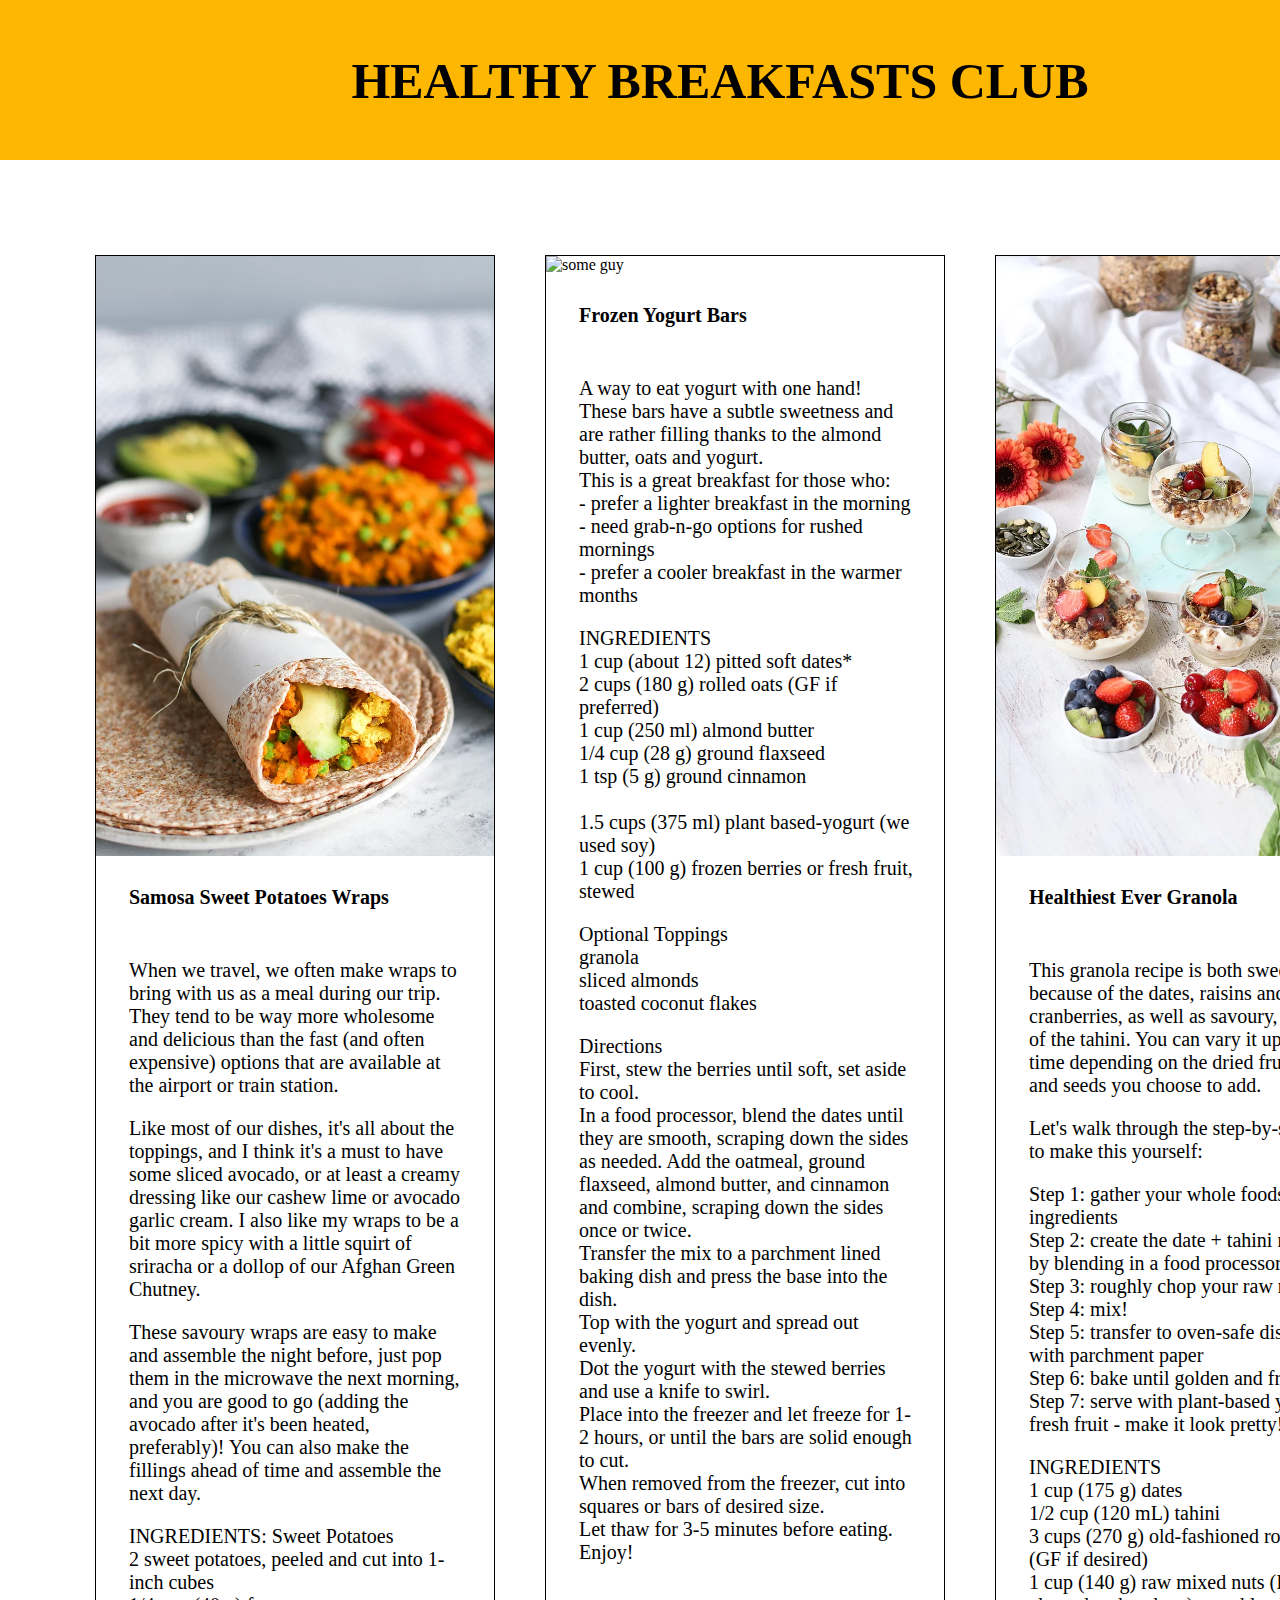
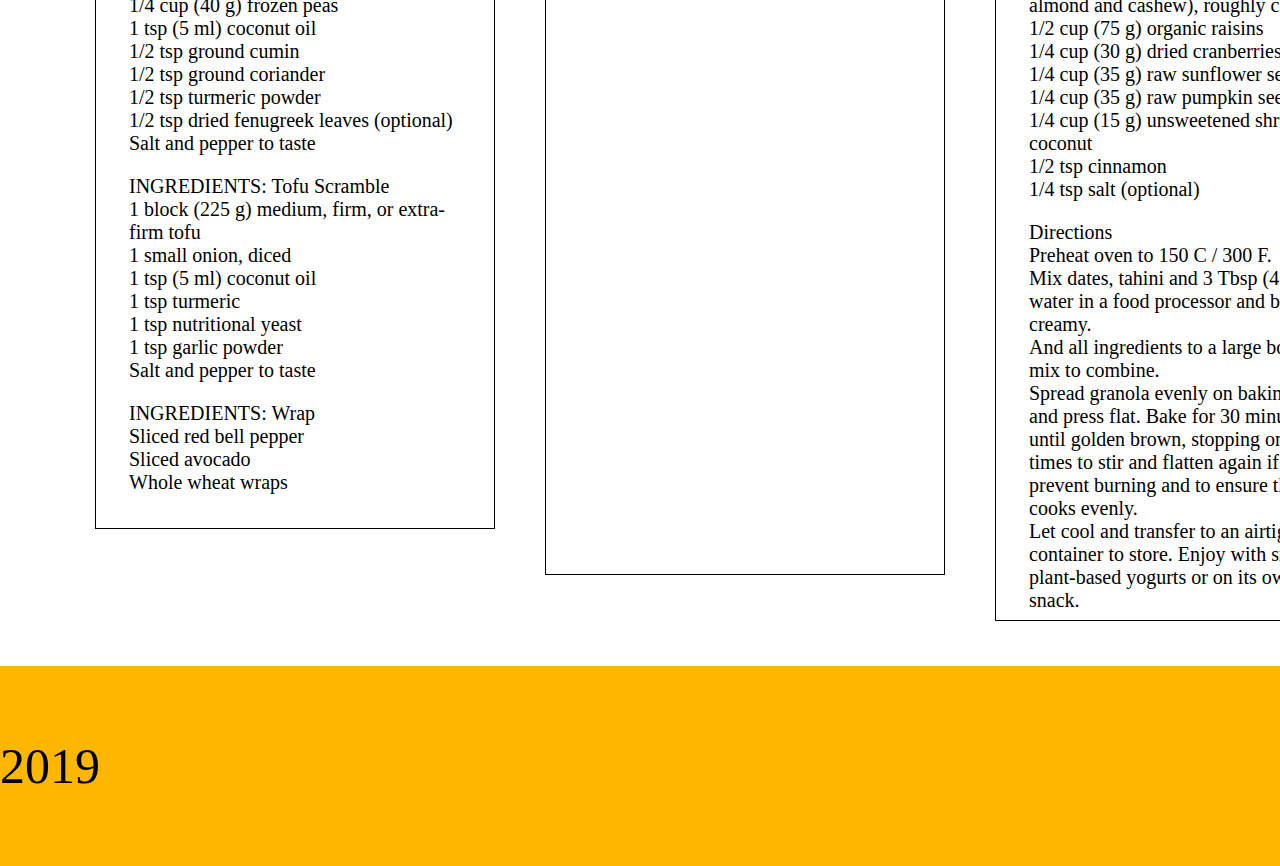
==== index.html @ 41907ef7 "rename html" ====
<!DOCTYPE html>
<html lang="en">
  <head>
    <meta charset="UTF-8" />
    <meta name="viewport" content="width=device-width, initial-scale=1.0" />
    <link rel="stylesheet" href="reset.css" />
    <link rel="stylesheet" href="main.css" />
    <title></title>
  </head>
  <body>
    <div class="header">
      <p class="header-text">HEALTHY BREAKFASTS CLUB</p>
    </div>
    <div class="menu">
      <div class="menu-left">
        <img class="image" src="First.png" alt="some guy" />

        <p class="menu-head">Samosa Sweet Potatoes Wraps</p>
        <p class="text">
          When we travel, we often make wraps to bring with us as a meal during
          our trip. They tend to be way more wholesome and delicious than the
          fast (and often expensive) options that are available at the airport
          or train station.
        </p>
        <p class="text">
          Like most of our dishes, it's all about the toppings, and I think it's
          a must to have some sliced avocado, or at least a creamy dressing like
          our cashew lime or avocado garlic cream. I also like my wraps to be a
          bit more spicy with a little squirt of sriracha or a dollop of our
          Afghan Green Chutney.
        </p>
        <p class="text">
          These savoury wraps are easy to make and assemble the night before,
          just pop them in the microwave the next morning, and you are good to
          go (adding the avocado after it's been heated, preferably)! You can
          also make the fillings ahead of time and assemble the next day.
        </p>
        <p class="text">
          INGREDIENTS: Sweet Potatoes<br />
          2 sweet potatoes, peeled and cut into 1-inch cubes<br />
          1/4 cup (40 g) frozen peas<br />
          1 tsp (5 ml) coconut oil<br />
          1/2 tsp ground cumin<br />
          1/2 tsp ground coriander<br />
          1/2 tsp turmeric powder<br />
          1/2 tsp dried fenugreek leaves (optional)<br />
          Salt and pepper to taste<br />
        </p>
        <p class="text">
          INGREDIENTS: Tofu Scramble<br />
          1 block (225 g) medium, firm, or extra-firm tofu<br />
          1 small onion, diced<br />
          1 tsp (5 ml) coconut oil<br />
          1 tsp turmeric<br />
          1 tsp nutritional yeast<br />
          1 tsp garlic powder<br />
          Salt and pepper to taste<br />
        </p>
        <p class="text">
          INGREDIENTS: Wrap<br />
          Sliced red bell pepper<br />
          Sliced avocado<br />
          Whole wheat wraps<br />
        </p>
      </div>
      <div class="menu-center">
        <img class="image" src="second.png" alt="some guy" />
        <p class="menu-head">Frozen Yogurt Bars</p>
        <p class="text">
          A way to eat yogurt with one hand! <br />
          These bars have a subtle sweetness and are rather filling thanks to
          the almond butter, oats and yogurt.<br />
          This is a great breakfast for those who:<br />
          - prefer a lighter breakfast in the morning<br />
          - need grab-n-go options for rushed mornings<br />
          - prefer a cooler breakfast in the warmer months<br />
        </p>
        <p class="text">
          INGREDIENTS<br />
          1 cup (about 12) pitted soft dates*<br />
          2 cups (180 g) rolled oats (GF if preferred)<br />
          1 cup (250 ml) almond butter<br />
          1/4 cup (28 g) ground flaxseed<br />
          1 tsp (5 g) ground cinnamon<br />
          <br />
          1.5 cups (375 ml) plant based-yogurt (we used soy)<br />
          1 cup (100 g) frozen berries or fresh fruit, stewed<br />
        </p>
        <p class="text">
          Optional Toppings<br />
          granola <br />
          sliced almonds <br />
          toasted coconut flakes<br />
        </p>
        <p class="text">
          Directions​<br />
          First, stew the berries until soft, set aside to cool. <br />
          In a food processor, blend the dates until they are smooth, scraping
          down the sides as needed. Add the oatmeal, ground flaxseed, almond
          butter, and cinnamon and combine, scraping down the sides once or
          twice.<br />
          Transfer the mix to a parchment lined baking dish and press the base
          into the dish. <br />
          Top with the yogurt and spread out evenly. <br />
          Dot the yogurt with the stewed berries and use a knife to swirl.
          <br />
          Place into the freezer and let freeze for 1-2 hours, or until the bars
          are solid enough to cut. <br />
          When removed from the freezer, cut into squares or bars of desired
          size. <br />
          Let thaw for 3-5 minutes before eating.<br />
          Enjoy!<br />
        </p>
      </div>
      <div class="menu-right">
        <img class="image" src="Three.png" alt="some guy" />
        <p class="menu-head">Healthiest Ever Granola</p>
        <p class="text">
          This granola recipe is both sweet,<br />
          because of the dates, raisins and dried<br />
          cranberries, as well as savoury, because<br />
          of the tahini. You can vary it up each<br />
          time depending on the dried fruit or nuts and seeds you choose to
          add.<br />
        </p>
        <p class="text">
          Let's walk through the step-by-step guide to make this yourself:<br />
        </p>
        <p class="text">
          Step 1: gather your whole foods ingredients<br />
          Step 2: create the date + tahini mixture by blending in a food
          processor <br />
          Step 3: roughly chop your raw nuts<br />
          Step 4: mix!<br />
          Step 5: transfer to oven-safe dish lined with parchment paper <br />
          Step 6: bake until golden and fragrant <br />
          Step 7: serve with plant-based yogurt and fresh fruit - make it look
          pretty! <br />
        </p>
        <p class="text">
          INGREDIENTS <br />
          1 cup (175 g) dates<br />
          1/2 cup (120 mL) tahini<br />
          3 cups (270 g) old-fashioned rolled oats (GF if desired)<br />
          1 cup (140 g) raw mixed nuts (I used almond and cashew), roughly
          chopped<br />
          1/2 cup (75 g) organic raisins<br />
          1/4 cup (30 g) dried cranberries<br />
          1/4 cup (35 g) raw sunflower seeds<br />
          1/4 cup (35 g) raw pumpkin seeds<br />
          1/4 cup (15 g) unsweetened shredded coconut <br />
          1/2 tsp cinnamon<br />
          1/4 tsp salt (optional) <br />
        </p>
        <p class="text">
          Directions<br />
          Preheat oven to 150 C / 300 F. <br />
          Mix dates, tahini and 3 Tbsp (45 mL) water in a food processor and
          blend until creamy. <br />
          And all ingredients to a large bowl and mix to combine. <br />
          Spread granola evenly on baking paper and press flat. Bake for 30
          minutes, or until golden brown, stopping one or two times to stir and
          flatten again if needed to prevent burning and to ensure the granola
          cooks evenly.<br />
          Let cool and transfer to an airtight container to store. Enjoy with
          smoothies, plant-based yogurts or on its own as a snack.<br />
        </p>
      </div>
    </div>
    <div class="footer">
      <div class="footer-child"><p>2019</p></div>
      <div class="footer-child"><p>BACK</p></div>
    </div>
  </body>
</html>
---- main.css ----
.header {
  display: flex;
  justify-content: center;
  align-items: center;
  width: 1440px;
  height: 160px;
  background-color: #feb700;
}
.header-text {
  font-family: "Times New Roman", Times, serif;
  font-size: 50px;
  font-weight: bold;
  height: 57px;
}
.menu {
  display: flex;
  flex-direction: row;
  max-width: 1440px;
  height: 1966px;
  margin: 70px;
}
.image {
  width: 400px;
  height: 600px;
}
.menu-left {
  border: 1px solid;
  border-color: black;
  width: 400px;
  height: 1874px;
  margin: 25px;
}
.menu-center {
  border: 1px solid;
  border-color: black;
  width: 400px;
  height: 1920px;
  margin: 25px;
}
.menu-right {
  border: 1px solid;
  border-color: black;
  width: 400px;
  height: 1966px;
  margin: 25px;
}

.menu-head {
  font-family: "Times New Roman", Times, serif;
  font-size: 20px;
  font-weight: bold;
  padding: 30px 33px;
}
.text {
  font-family: "Times New Roman", Times, serif;
  width: 334px;
  font-size: 20px;
  margin: 20px 33px;
}
.footer {
  display: flex;
  min-height: 200px;
  background-color: #feb700;
  justify-content: space-between;
  align-items: center;
  width: 1440px;
}
.footer-child {
  font-size: 50px;
  color: white;
  font-family: "Times New Roman", Times, serif;
  color: black;
}
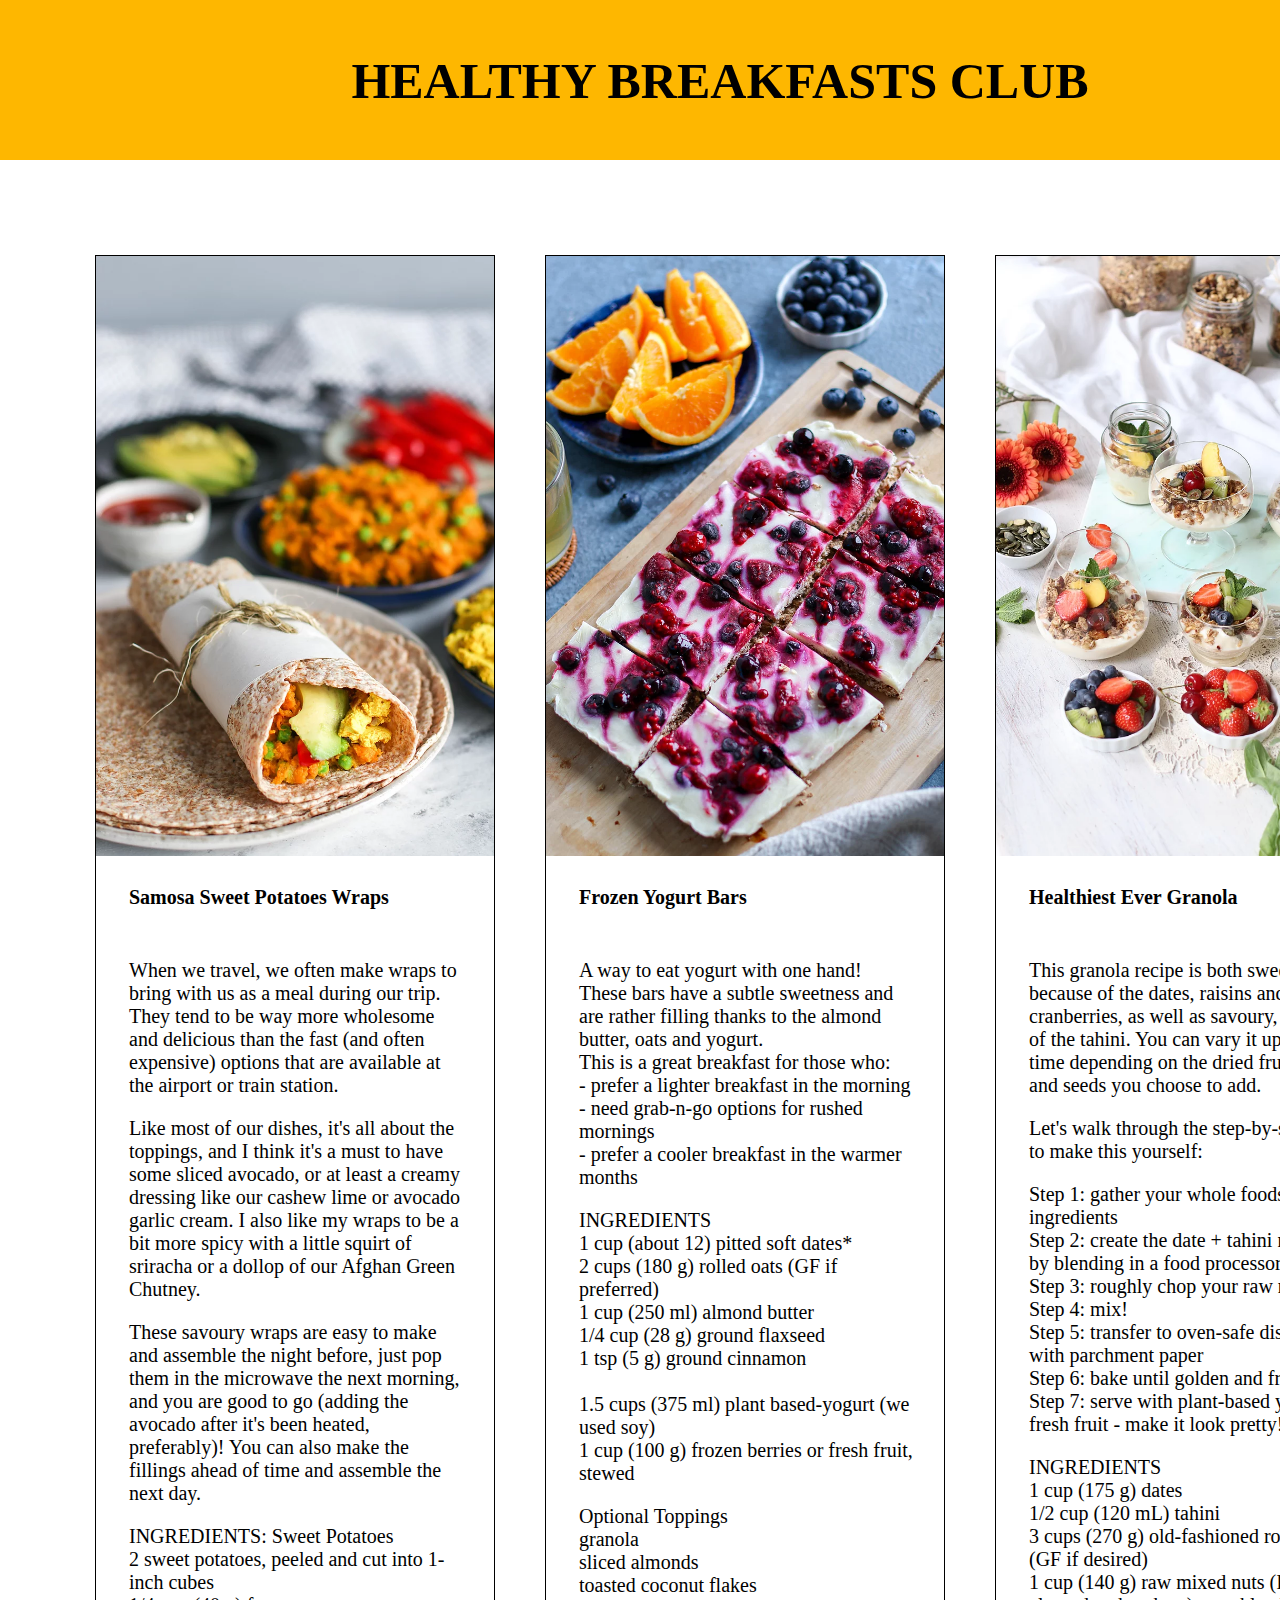
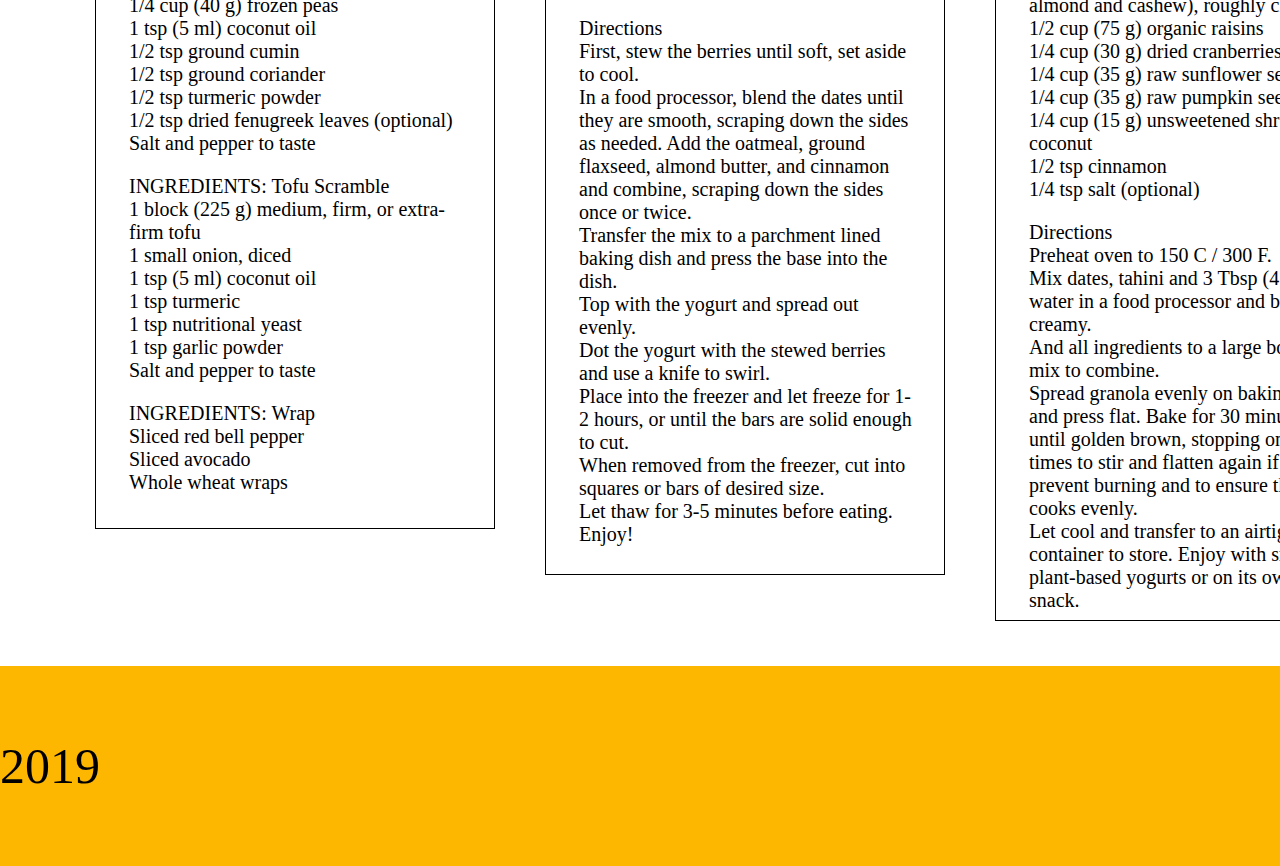
==== commit d1fea200: "Fix Second png" ====
--- a/index.html
+++ b/index.html
@@ -64,7 +64,7 @@
         </p>
       </div>
       <div class="menu-center">
-        <img class="image" src="second.png" alt="some guy" />
+        <img class="image" src="Second.png" alt="some guy" />
         <p class="menu-head">Frozen Yogurt Bars</p>
         <p class="text">
           A way to eat yogurt with one hand! <br />
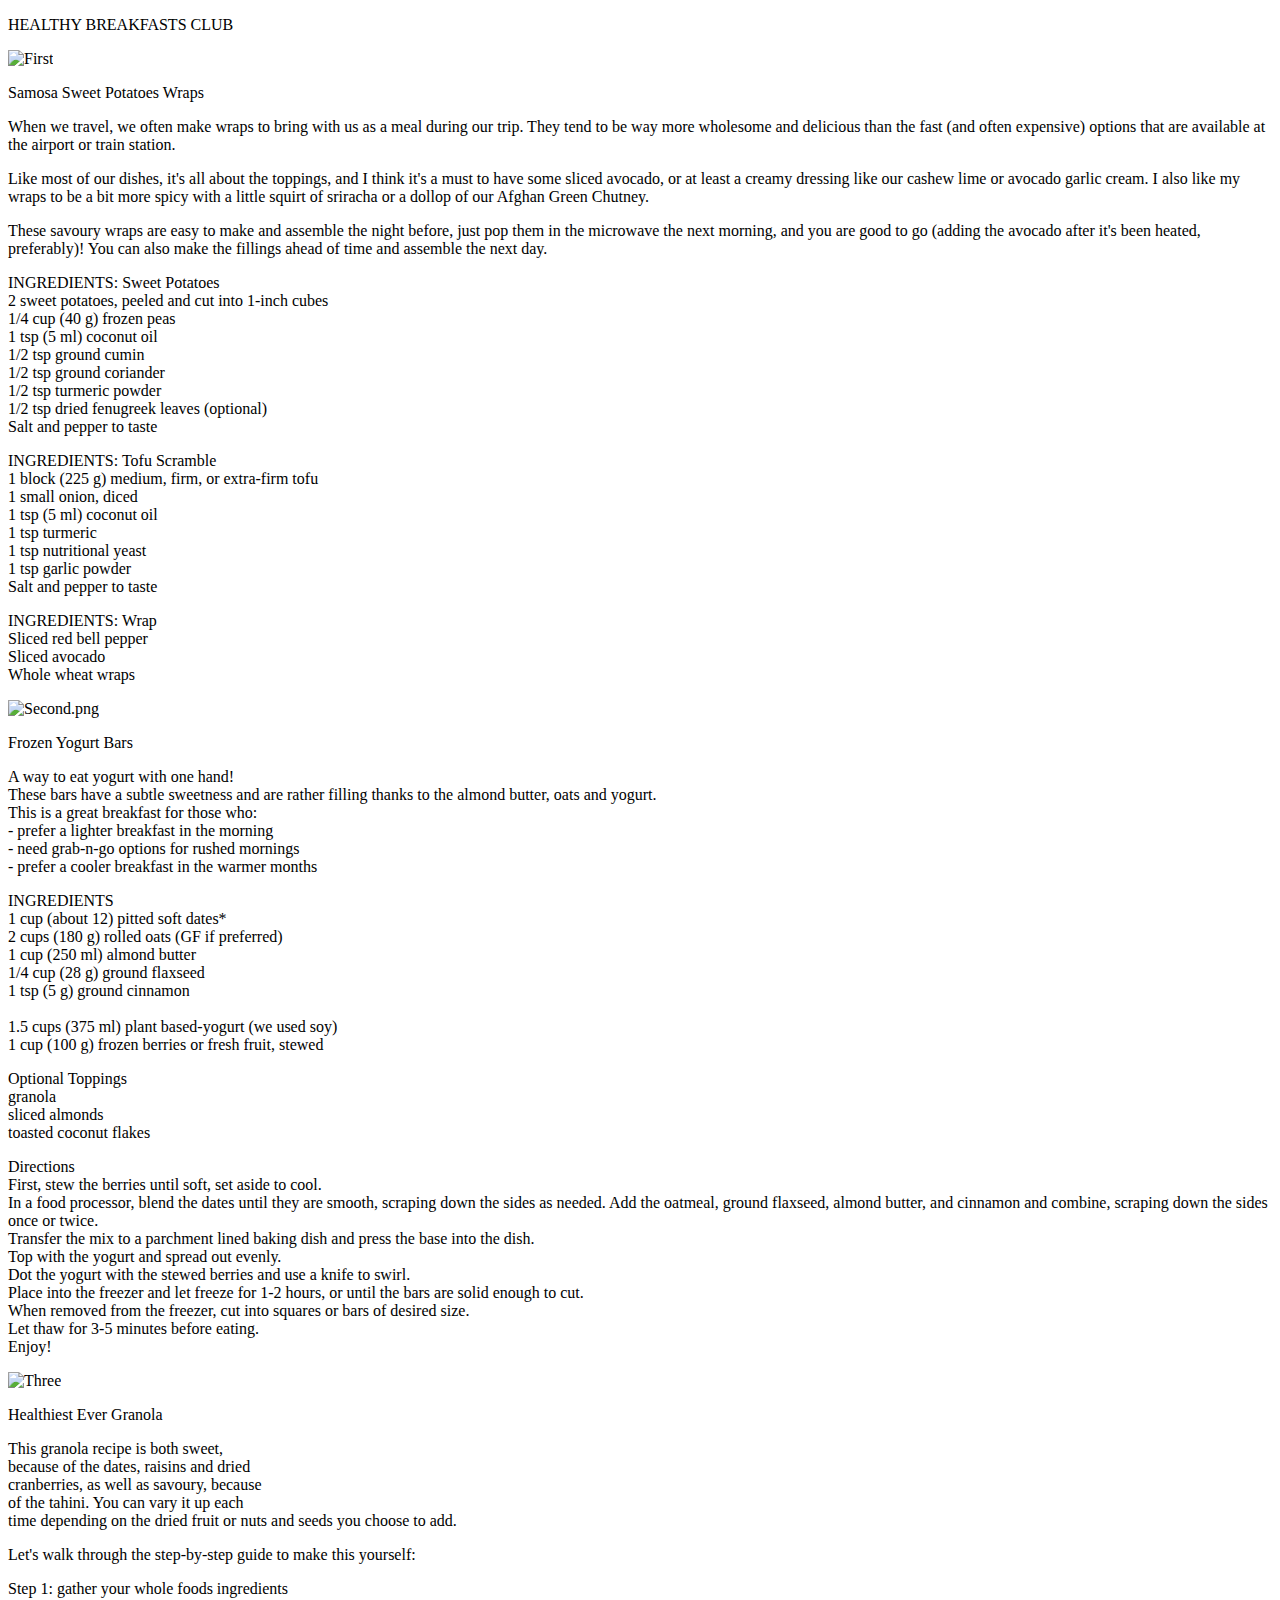
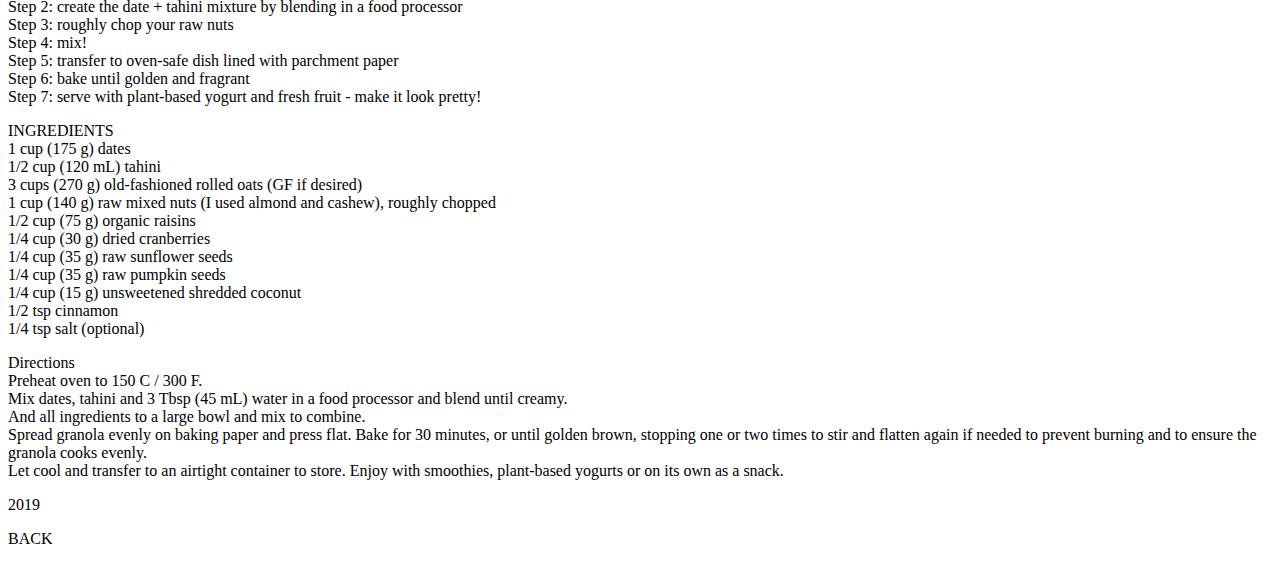
==== commit 7058e09a: "Fix elements, create folders" ====
--- a/index.html
+++ b/index.html
@@ -3,8 +3,8 @@
   <head>
     <meta charset="UTF-8" />
     <meta name="viewport" content="width=device-width, initial-scale=1.0" />
-    <link rel="stylesheet" href="reset.css" />
-    <link rel="stylesheet" href="main.css" />
+    <link rel="stylesheet" href="D:\Projects\HomeWork 3\assets\css\reset.css" />
+    <link rel="stylesheet" href="D:\Projects\HomeWork 3\assets\css\main.css" />
     <title></title>
   </head>
   <body>
@@ -13,7 +13,11 @@
     </div>
     <div class="menu">
       <div class="menu-left">
-        <img class="image" src="First.png" alt="some guy" />
+        <img
+          class="image"
+          src="D:\Projects\HomeWork 3\assets\Image\First.png"
+          alt="First"
+        />
 
         <p class="menu-head">Samosa Sweet Potatoes Wraps</p>
         <p class="text">
@@ -64,7 +68,11 @@
         </p>
       </div>
       <div class="menu-center">
-        <img class="image" src="Second.png" alt="some guy" />
+        <img
+          class="image"
+          src="D:\Projects\HomeWork 3\assets\Image\Second.png"
+          alt="Second.png"
+        />
         <p class="menu-head">Frozen Yogurt Bars</p>
         <p class="text">
           A way to eat yogurt with one hand! <br />
@@ -113,7 +121,11 @@
         </p>
       </div>
       <div class="menu-right">
-        <img class="image" src="Three.png" alt="some guy" />
+        <img
+          class="image"
+          src="D:\Projects\HomeWork 3\assets\Image\Three.png"
+          alt="Three"
+        />
         <p class="menu-head">Healthiest Ever Granola</p>
         <p class="text">
           This granola recipe is both sweet,<br />
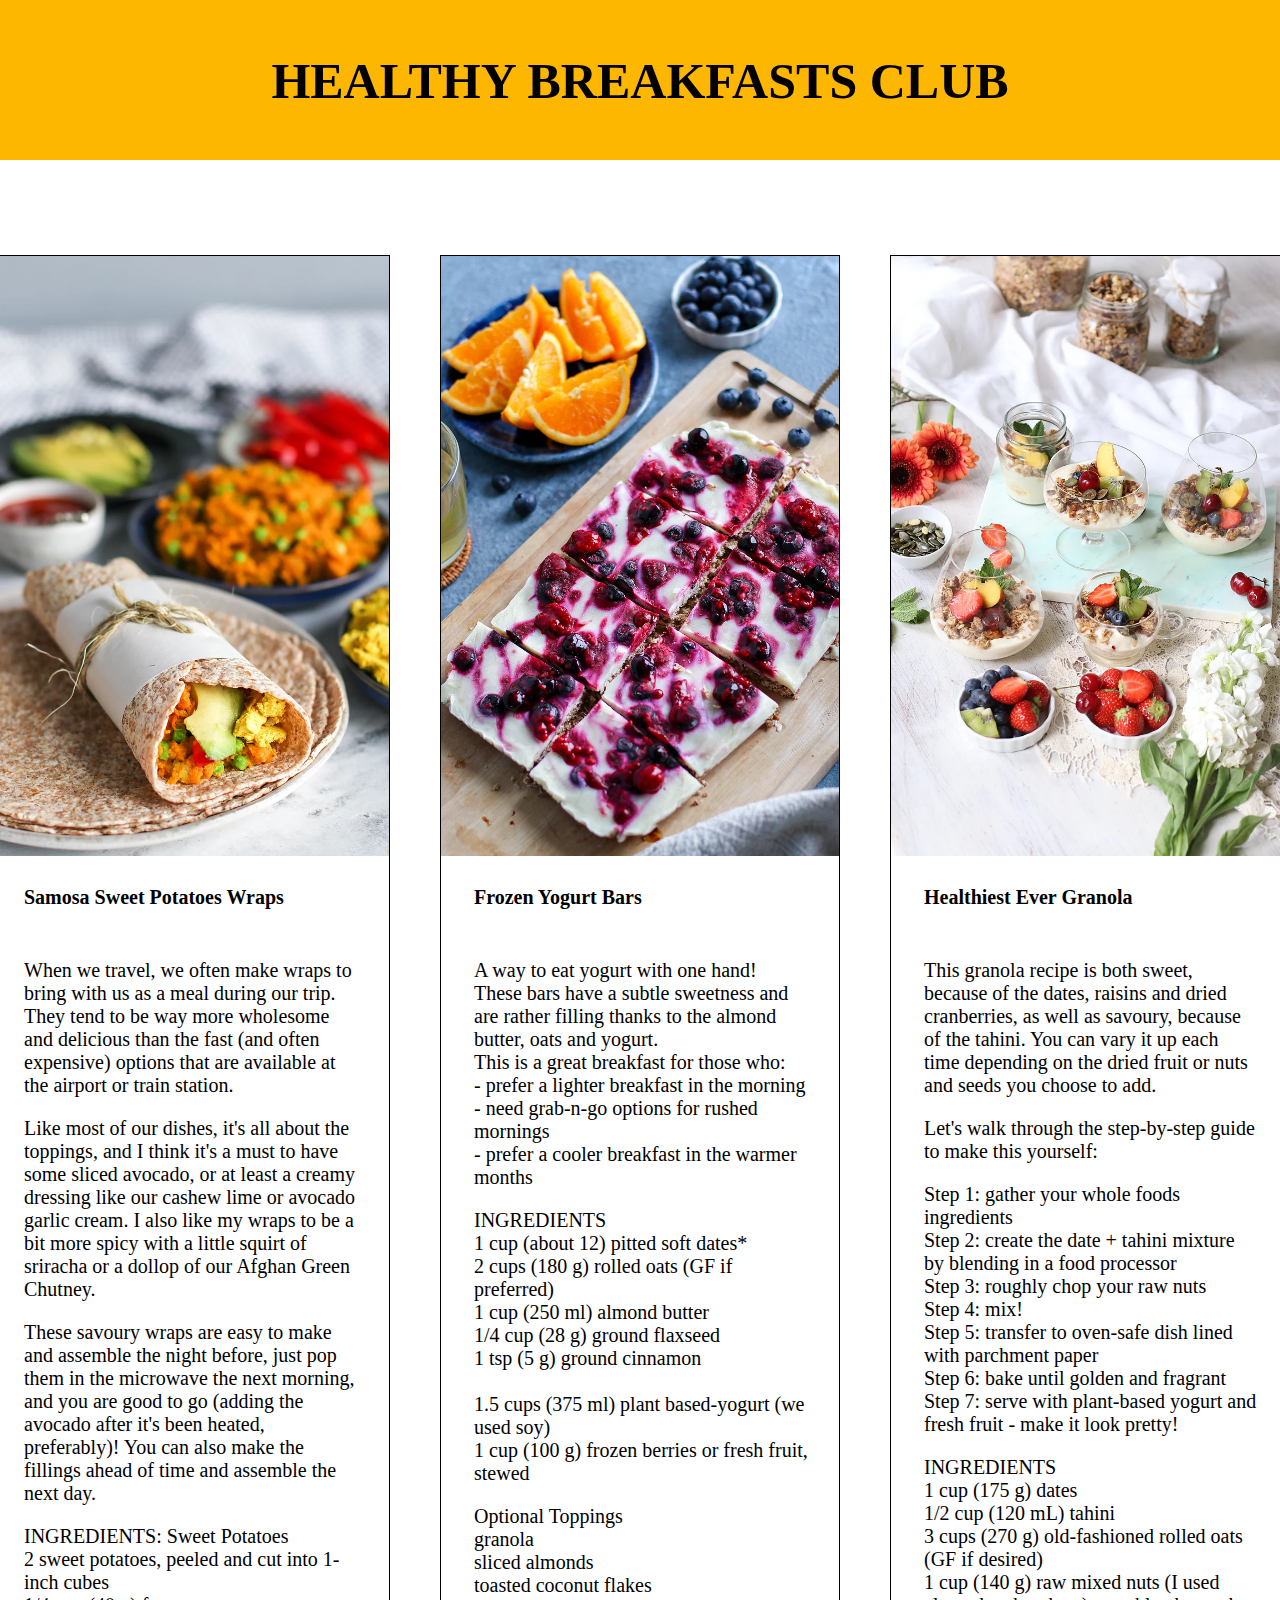
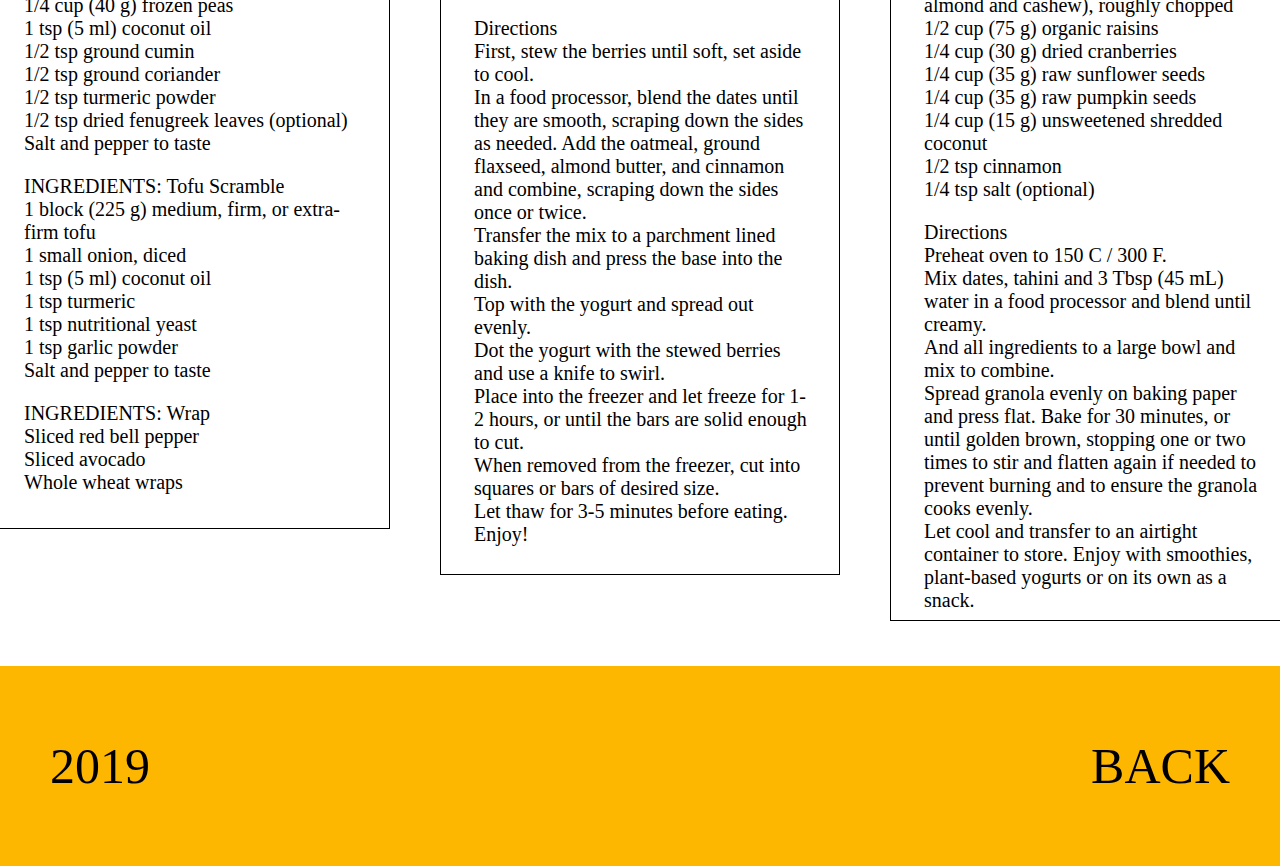
==== commit 03f88e30: "fix ways" ====
--- a/index.html
+++ b/index.html
@@ -3,8 +3,8 @@
   <head>
     <meta charset="UTF-8" />
     <meta name="viewport" content="width=device-width, initial-scale=1.0" />
-    <link rel="stylesheet" href="D:\Projects\HomeWork 3\assets\css\reset.css" />
-    <link rel="stylesheet" href="D:\Projects\HomeWork 3\assets\css\main.css" />
+    <link rel="stylesheet" href="./assets/css/reset.css" />
+    <link rel="stylesheet" href="./assets/css/main.css" />
     <title></title>
   </head>
   <body>
@@ -13,11 +13,7 @@
     </div>
     <div class="menu">
       <div class="menu-left">
-        <img
-          class="image"
-          src="D:\Projects\HomeWork 3\assets\Image\First.png"
-          alt="First"
-        />
+        <img class="image" src="./assets/Image/First.png" alt="First" />
 
         <p class="menu-head">Samosa Sweet Potatoes Wraps</p>
         <p class="text">
@@ -68,11 +64,7 @@
         </p>
       </div>
       <div class="menu-center">
-        <img
-          class="image"
-          src="D:\Projects\HomeWork 3\assets\Image\Second.png"
-          alt="Second.png"
-        />
+        <img class="image" src="./assets/Image/Second.png" alt="Second.png" />
         <p class="menu-head">Frozen Yogurt Bars</p>
         <p class="text">
           A way to eat yogurt with one hand! <br />
@@ -121,11 +113,7 @@
         </p>
       </div>
       <div class="menu-right">
-        <img
-          class="image"
-          src="D:\Projects\HomeWork 3\assets\Image\Three.png"
-          alt="Three"
-        />
+        <img class="image" src="./assets/Image/Three.png" alt="Three" />
         <p class="menu-head">Healthiest Ever Granola</p>
         <p class="text">
           This granola recipe is both sweet,<br />
--- a/assets/css/main.css
+++ b/assets/css/main.css
@@ -0,0 +1,67 @@
+* {
+  font-family: "Times New Roman", Times, serif;
+}
+.header {
+  display: flex;
+  justify-content: center;
+  align-items: center;
+  height: 160px;
+  background-color: #feb700;
+}
+.header-text {
+  font-size: 50px;
+  font-weight: bold;
+  height: 57px;
+}
+.menu {
+  display: flex;
+  justify-content: center;
+  height: 1966px;
+  margin: 70px;
+}
+.image {
+  width: 400px;
+  height: 600px;
+}
+.menu-left {
+  border: 1px solid;
+  border-color: black;
+  width: 400px;
+  height: 1874px;
+  margin: 25px;
+}
+.menu-center {
+  border: 1px solid;
+  border-color: black;
+  width: 400px;
+  height: 1920px;
+  margin: 25px;
+}
+.menu-right {
+  border: 1px solid black;
+  width: 400px;
+  height: 1966px;
+  margin: 25px;
+}
+
+.menu-head {
+  font-size: 20px;
+  font-weight: bold;
+  padding: 30px 33px;
+}
+.text {
+  width: 334px;
+  font-size: 20px;
+  margin: 20px 33px;
+}
+.footer {
+  display: flex;
+  min-height: 200px;
+  background-color: #feb700;
+  justify-content: space-between;
+  align-items: center;
+  padding: 50px;
+}
+.footer-child {
+  font-size: 50px;
+}
